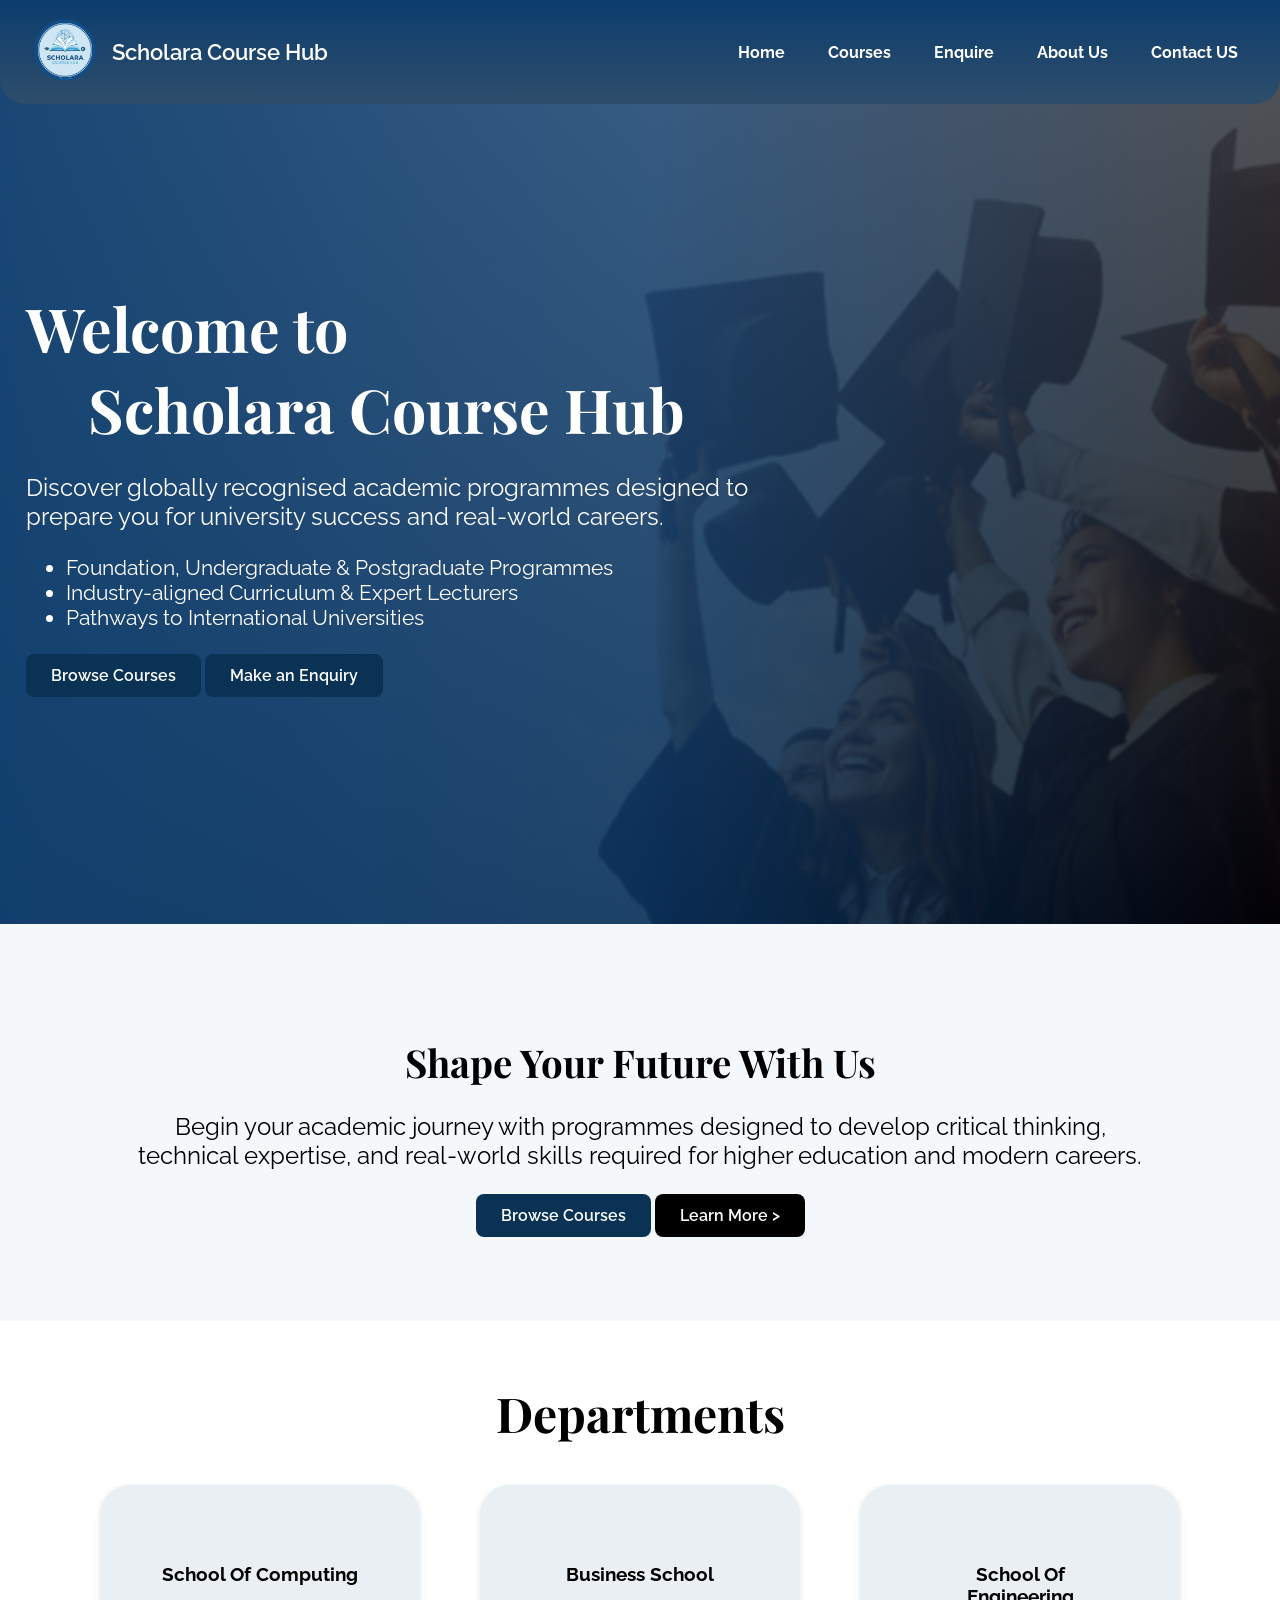
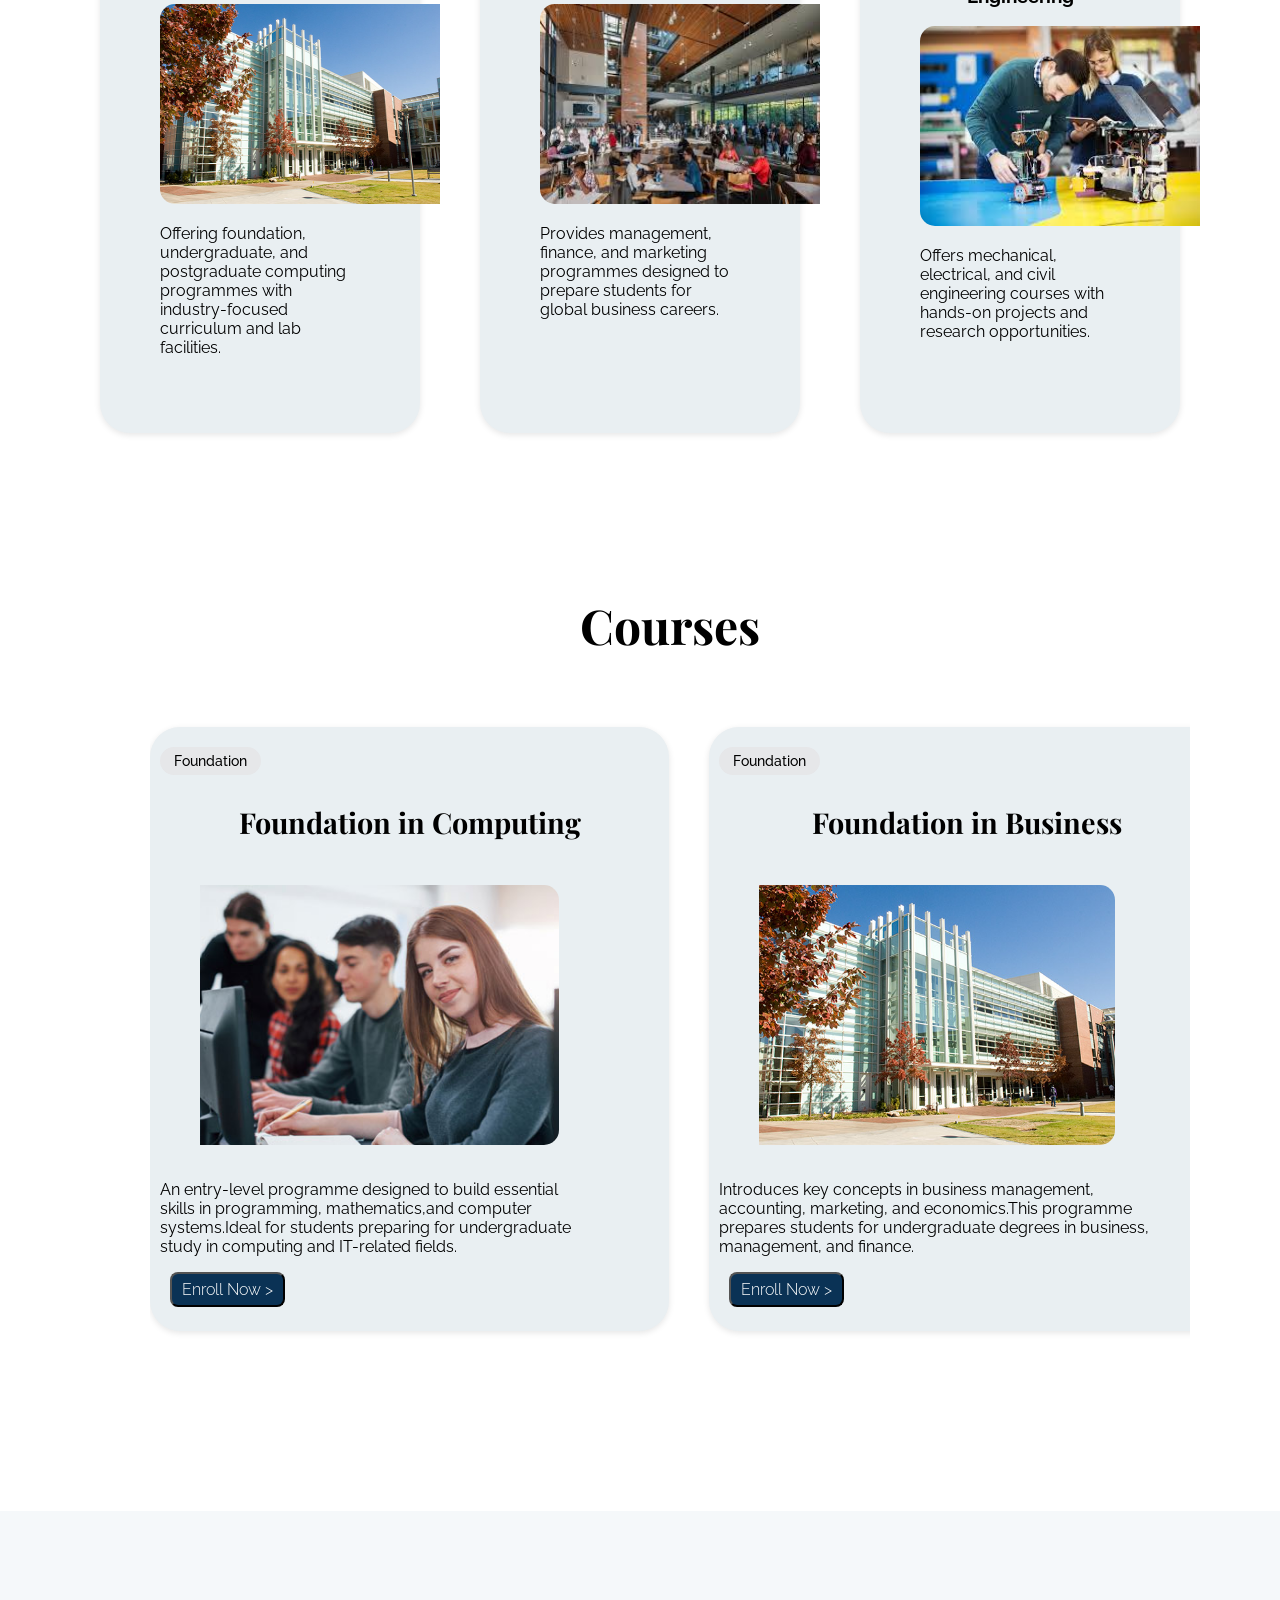
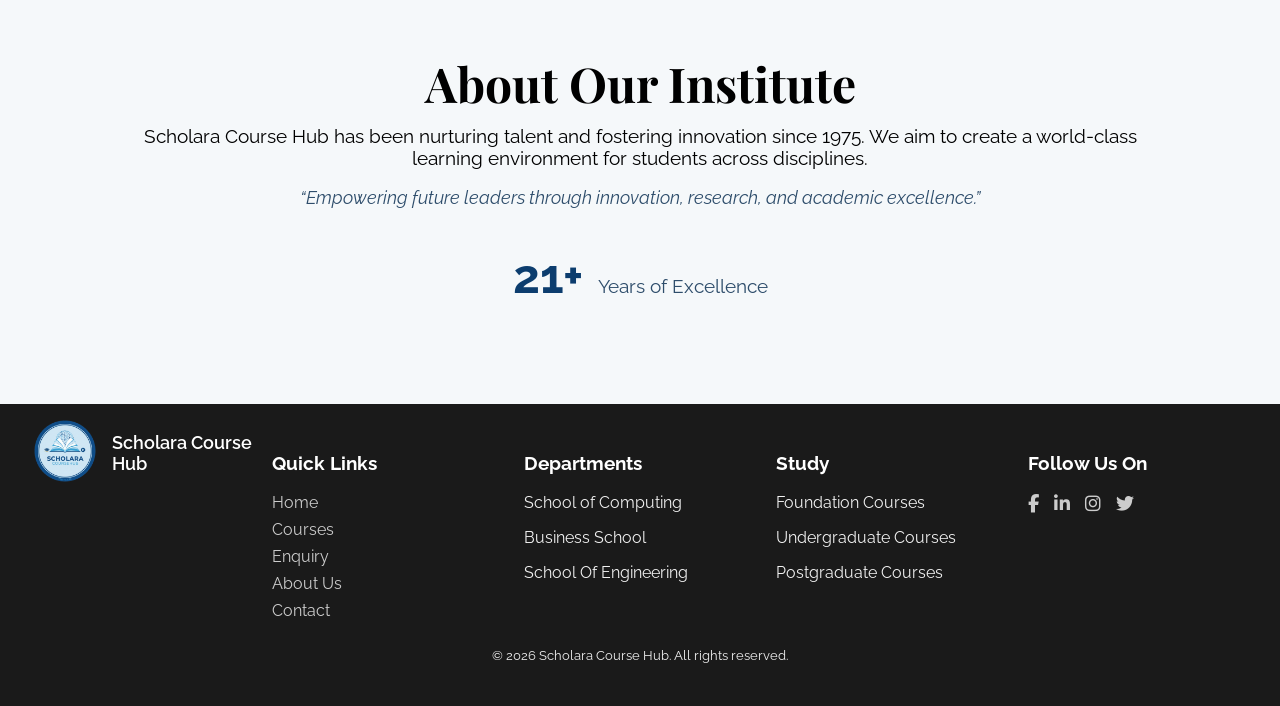
==== index.html @ f087dae4 "final web" ====
<!DOCTYPE html>
<html lang="en">
    <head>
        <meta charset="UTF-8">    <!--Character Encording--> 
            <title>Academic Course Portal</title>

             <!-- Fonts -->
            <link rel="preconnect" href="https://fonts.googleapis.com">
            <link rel="preconnect" href="https://fonts.gstatic.com" crossorigin>
            <link href="https://fonts.googleapis.com/css2?family=Raleway:wght@400;500;600;700&display=swap" rel="stylesheet">
            <link href="https://fonts.googleapis.com/css2?family=Playfair+Display:wght@600;700&display=swap" rel="stylesheet">
            <link rel="stylesheet" href="https://cdnjs.cloudflare.com/ajax/libs/font-awesome/6.5.0/css/all.min.css">

        <link rel="stylesheet" href="css/style.css">
    </head>

<body>
    <!-- HEADER -->
    <header class="navbar">
        <div class="brand">
            <img src="assets/logo.png" alt="University Logo" class="logo">  
            <span class="site-name">Scholara Course Hub</span>
        </div>

        <nav><b>
            <a href="index.html">Home</a> <!--Navigation part-->
            <a href="courses.html">Courses</a>
            <a href="enquiry.html">Enquire</a>
            <a href="about.html">About Us</a>
            <a href="contact.html">Contact US</a>
        </nav></b>
    </header>

    <!-- HERO SECTION -->
    <section class="hero">
        <div class="hero-content">
            <h1>Welcome to<br><center>Scholara Course Hub</center></h1>
            <p>Discover globally recognised academic programmes designed to<br> prepare
                you for university success and real-world careers.</p>
            <ul type="bullet" class="hero-points">
                <li> Foundation, Undergraduate & Postgraduate Programmes</li>
                <li> Industry-aligned Curriculum & Expert Lecturers</li>
                <li> Pathways to International Universities</li>
            </ul>

            <div class="hero-buttons">
                <a href="courses.html" class="button-courses">Browse Courses</a>
                <a href="enquiry.html" class="button-enquiry">Make an Enquiry</a>
            </div>
        </div>
    </section>

    <!-- INTRO SECTION -->
    <section class="intro">
        <h1>Shape Your Future With Us</h1>
            <p>
                Begin your academic journey with programmes designed to develop critical thinking,<br>
                technical expertise, and real-world skills required for higher education and modern
                careers.
            </p>
        <div class="intro-buttons"> <!--Shortcut buttons-->
            <a href="courses.html" class="button-courses">Browse Courses</a>
            <a href="about.html" class="button-more">Learn More ></a>
        </div>
    </section>

    <section class="departments-section" id="departments">
        <h2><center>Departments</center></h2>

        <div class="departments-container">
            <div class="departments-track">
                <div class="department-card">
                    <h3><center>School Of Computing</center></h3>
                    <img src="assets/depcomputing.jpg" alt="School Of Computing">
                    <p>Offering foundation, undergraduate, and postgraduate computing programmes with industry-focused curriculum and lab facilities.</p>
                </div>

                <div class="department-card">
                    <h3><center>Business School</center></h3>
                    <img src="assets/depbusiness.jpg" alt="Business School">
                    <p>Provides management, finance, and marketing programmes designed to prepare students for global business careers.</p>
                </div>

                <div class="department-card">
                    <h3><center>School Of Engineering</center></h3>
                    <img src="assets/depeng.jpg" alt="School Of Engineering">
                    <p>Offers mechanical, electrical, and civil engineering courses with hands-on projects and research opportunities.</p>
                </div>
            </div>
        </div>
    </section>


    <!-- COURSES -->
    <section class="course" id="courses">
        <h2><center>Courses</center></h2>

        <div class="course-container">
            <div class="course-track">
                <div class="course-card">
                    <span class="course-type">Foundation</span>
                    <h3><center>Foundation in Computing</center></h3>
                    <img src="assets/foundationcomp.jpg" alt="Foundation in Computing">
                    <p>An entry-level programme designed to build essential<br> skills in programming, mathematics,and computer <br> systems.Ideal for students preparing for undergraduate <br> study in computing and IT-related fields.</p>
                    <button class="course-button">Enroll Now ></button>
                </div>

                <div class="course-card">
                    <span class="course-type">Foundation</span>
                    <h3><center>Foundation in Business</center></h3>
                    <img src="assets/depcomputing.jpg" alt="Foundation in Business">
                    <p>Introduces key concepts in business management,<br> accounting, marketing, and economics.This programme <br> prepares students for undergraduate degrees in business,<br> management, and finance.</p>
                    <button class="course-button">Enroll Now ></button>
                </div>

                <div class="course-card">
                    <span class="course-type">Foundation</span>
                    <h3><center>Foundation in Engineering</center></h3>
                    <img src="assets/depbusiness.jpg" alt="Foundation in Engineering">
                    <p>Covers fundamental engineering principles including<br> mathematics, physics, and basic engineering design.<br> Designed to prepare students for undergraduate engineering <br> degrees.</p>
                    <button class="course-button">Enroll Now ></button>
                </div>

                <div class="course-card">
                    <span class="course-type">Undergraduate</span>
                    <h3><center>BSc Computer Science</center></h3>
                    <img src="assets/depbusiness.jpg" alt="BSc Computer Science">
                    <p>Focuses on software development, algorithms,<br> databases, operating systems, and computer networks.<br> Graduates are prepared for careers in software engineering,<br> IT, and technology innovation.</p>
                    <button class="course-button">Enroll Now ></button>
                </div>

                <div class="course-card">
                    <span class="course-type">Undergraduate</span>
                    <h3><center>BSc Software Engineering</center></h3>
                    <img src="assets/depbusiness.jpg" alt="BSc Software Engineering">
                    <p>Emphasises software design, development, testing,<br> and project management using industry-standard tools<br> and methodologies.Ideal for students aiming to become<br> professional software engineers.</p>
                    <button class="course-button">Enroll Now ></button>
                </div>

                <div class="course-card">
                    <span class="course-type">Undergraduate</span>
                    <h3><center>BSc Data Science</center></h3>
                    <img src="assets/depbusiness.jpg" alt="BSc Data Science">
                    <p>Covers data analysis, statistics, programming, and<br> data visualisation. Students learn how to extract insights<br> from large datasets and apply data-driven decision-making<br> techniques.</p>
                    <button class="course-button">Enroll Now ></button>
                </div>

                <div class="course-card">
                    <span class="course-type">Undergraduate</span>
                    <h3><center>BSc Business Management</center></h3>
                    <img src="assets/depbusiness.jpg" alt="BSc Business Management">
                    <p>Provides a strong foundation in management, marketing,<br> finance, and entrepreneurship. Designed to develop<br> leadership and decision-making skills for modern business<br> environments.</p>
                    <button class="course-button">Enroll Now</button>
                </div>

                <div class="course-card">
                    <span class="course-type">Undergraduate</span>
                    <h3><center>BSc Mechanical Engineering</center></h3>
                    <img src="assets/depbusiness.jpg" alt="BSc Mechanical Engineering">
                    <p>Focuses on mechanics, thermodynamics, materials, and<br> manufacturing processes. Prepares students for careers<br> in mechanical design, production, and engineering analysis.</p>
                    <button class="course-button">Enroll Now</button>
                </div>

                <div class="course-card">
                    <span class="course-type">postgraduate</span>
                    <h3><center>MSc Data Science</center></h3>
                    <img src="assets/depeng.jpg" alt="MSc Data Science">
                    <p>An advanced programme covering machine learning,<br> big data analytics, artificial intelligence, and statistical <br>modelling.Designed for graduates seeking careers in data <br>analytics, AI, and research</p>
                    <button class="course-button">Enroll Now</button>
                </div>

                <div class="course-card">
                    <p class="course-type">postgraduate</p>
                    <h3><center>MSc Artificial Intelligence</center></h3>
                    <img src="assets/depeng.jpg" alt="MSc Artificial Intelligence">
                    <p>Focuses on AI technologies such as machine learning,<br> neural networks, computer vision, and natural language<br> processing.Prepares students for cutting-edge roles in AI<br> development and research.</p>
                    <button class="course-button">Enroll Now ></button>
                </div>
            
                <div class="course-card">
                    <p class="course-type">postgraduate</p>
                    <h3><center>MSc Computer Science</center></h3>
                    <img src="assets/depeng.jpg" alt="MSc Computer Science">
                    <p>Offers advanced study in areas such as cloud computing,<br> cybersecurity, advanced algorithms, and software systems.<br> Suitable for graduates aiming for senior technical or<br> research roles.</p>
                    <button class="course-button">Enroll Now ></button>
                </div>

                <div class="course-card">
                    <p class="course-type">postgraduate</p>
                    <h3><center>MSc Business Analytics</center></h3>
                    <img src="assets/depeng.jpg" alt="MSc Business Analytics">
                    <p>Combines business strategy with data analytics and <br>decision science. Designed for professionals seeking to use<br> data to drive business performance and innovation.</p>
                    <button class="course-button">Enroll Now ></button>
                </div>

                <div class="course-card">
                    <p class="course-type">postgraduate</p>
                    <h3><center>MSc Engineering Management</center></h3>
                    <img src="assets/depeng.jpg" alt="MSc Engineering Management">
                    <p>Blends engineering principles with management practices,<br> focusing on project management, operations, and <br>leadership in engineering-based organisations.</p>
                    <button class="course-button">Enroll Now ></button>
                </div>
            </div>
        </div>
    </section>

    <!-- INSTITUTE SECTION -->
    <section class="institute-section" id="institute">
        <div class="container">
            <h2>About Our Institute</h2>
            <p class="institute-desc">
                Scholara Course Hub has been nurturing talent and fostering innovation since 1975. 
                We aim to create a world-class learning environment for students across disciplines.
            </p>
            <p class="institute-vision">
                “Empowering future leaders through innovation, research, and academic excellence.”
            </p>

            <div class="years-container">
                <span id="years" class="years">0+</span>
                <span class="years-label">Years of Excellence</span>
            </div>
        </div>
    </section>

    <script>
        const yearsEl = document.getElementById('years');
        let count = 0;
        const targetYears = 50; // Change this number

        function animateYears() {
        if(count < targetYears){
        count++;
        yearsEl.innerText = count + '+';
        setTimeout(animateYears, 30); // controls speed
        }
    }

  // Trigger immediately if section is already visible
        function checkAndAnimate() {
        const section = document.getElementById('institute');
        const top = section.getBoundingClientRect().top;
        if(top < window.innerHeight){
            animateYears();
            window.removeEventListener('scroll', checkAndAnimate); // only run once
        }
    }

            window.addEventListener('scroll', checkAndAnimate);
  // Run once in case user is already at the section
        checkAndAnimate();
    </script>



    <!-- FOOTER -->
    <footer>
        <div class="footer-grid">
            <div class="footer-logo">
                <img src="assets/logo.png"alt="University Logo" class="logo">
                <span class="site-name-footer">Scholara Course Hub</span>
            </div>

            <div>
                <h3>Quick Links</h3>
                <a href="index.html" >Home</a>
                <a href="courses.html">Courses</a>
                <a href="enquiry.html">Enquiry</a>
                <a href="about.html">About Us</a>
                <a href="contact.html">Contact</a>
            </div>

            <div>
                <h3>Departments</h3>
                <p>School of Computing</p>
                <p>Business School</p>
                <p>School Of Engineering</p>
            </div>

            <div>
                <h3>Study</h3>
                <p>Foundation Courses</p>
                <p>Undergraduate Courses</p>
                <p>Postgraduate Courses</p>
            </div>

            <div>
                <h3>Follow Us On</h3>

                <div class="social-icons">
                    <a href="https://www.facebook.com" target="_blank" aria-label="Facebook">
                    <i class="fab fa-facebook-f"></i>
                    </a>

                    <a href="https://www.linkedin.com" target="_blank" aria-label="LinkedIn">
                    <i class="fab fa-linkedin-in"></i>
                    </a>

                    <a href="https://www.instagram.com" target="_blank" aria-label="Instagram">
                    <i class="fab fa-instagram"></i>
                    </a>

                    <a href="https://www.twitter.com" target="_blank" aria-label="Twitter">
                    <i class="fab fa-twitter"></i>
                    </a>
                </div>
            </div>

        </div>

        <p class="copyright">© 2026 Scholara Course Hub. All rights reserved.</p>
    </footer>

</body>
</html>
---- css/style.css ----
* {
  box-sizing: border-box;
}

body {
  margin: 0;   
  padding: 0;
}

header {
    background-image: linear-gradient(to bottom, #0c3d6e, #2e4d6b);
    color: white;
    padding: 15px 30px;
    display: flex;
    justify-content: space-between;
    align-items: center;
}

.navbar {
  font-family: 'Raleway', sans-serif;
  border-bottom-left-radius: 25px;
  border-bottom-right-radius: 25px;
  position: relative;
  z-index: 10;
}

.brand {
  display: flex;
  align-items: center;   /* vertical center */
  gap: 12px;             /* space between logo and name */
}

.logo {
  width: 70px;   /* adjust size */
  height: auto;
  margin-bottom: 4px;
}

.site-name {
  font-size: 22px;
  font-weight: 600;
  color: white;
  line-height: 3;
  transition: text-shadow 0.3s ease, color 0.3s ease;
}

.site-name:hover{
    color: #ffffff;
    text-shadow:
        0 0 8px rgba(255, 255, 255, 0.6),
        0 0 16px rgba(17, 78, 140, 0.8);
}

nav a {
    color: white;
    text-decoration: none;
    margin-left: 15px;
    padding: 6px 12px;
    border-radius: 10px;
}

nav a:hover {
    background-color: #358be0;
}

.hero {
    background:
        linear-gradient(
            rgba(181, 176, 176, 0.65),
            rgba(2, 2, 2, 0.65)
        ),
        url('../assets/hero.png');

    background-size: cover;
    background-position: center;
    background-size: cover;       /* make it cover the whole section */
    background-position: center;  /* center the image */
    height: 100vh;                 /* takes 80% of viewport height */
    display: flex;
    justify-content: flex-start;
    align-items: center;
    position: relative;
    color: rgb(0, 0, 0);
    text-align: left;
    padding-left: 2%;
    padding-bottom: 20%;
    margin-top: -80px; /* pull hero up behind header */
    padding-top: 120px; /* push text back down */
}
.hero::after {
    content: "";
    position: absolute;
    top: 0; left: 0;
    width: 100%; height: 100%;
    background: linear-gradient(
        90deg,
        rgba(12, 61, 110, 0.92),
        rgba(12, 61, 110, 0.75),
        rgba(0, 0, 0, 0.55)
    );
}

.hero-content {
    position: relative;
    z-index: 1;
    font-family: 'Raleway', sans-serif;
    padding-top: 10%;
    
}

.hero-content {
    animation: fadeSlide 1.2s ease-out forwards;
}

@keyframes fadeSlide {
    from {
        opacity: 0;
        transform: translateY(20px);
    }
    to {
        opacity: 1;
        transform: translateY(0);
    }
}

.hero h1 {
    font-family: 'Playfair Display', serif;
    font-size: 3.8rem;
    margin-bottom: 1rem;
    transition: text-shadow 0.3s ease, color 0.3s ease;
    color: #ffffff;
}

.hero h1:hover{
    color: #ffffff;
    text-shadow:
        0 0 8px rgba(255, 255, 255, 0.6),
        0 0 16px rgba(17, 78, 140, 0.8);
}

.hero p {
    font-size: 1.5rem;
    margin-bottom: 1.5rem;
    color: #ffffff;
}

.hero-points{
    font-size: 1.3rem;
    margin-bottom: 1.5rem;
    color: #ffffff;
}

.button-courses {
    display: inline-block;
    background-color: #0c3d6e;  /* deep blue color */
    color: white;
    padding: 12px 25px;
    font-size: 1rem;
    font-weight: 600;
    text-decoration: none;       /* remove underline */
    border-radius: 8px;          /* rounded corners */
    transition: background 0.3s, transform 0.3s;
    position: relative;
    overflow: hidden;
    background-color: #0a3255;  /* slightly darker on hover */
    transform: translateY(-2px); /* subtle lift effect */
    transform: translateY(0);    /* click effect */
}

.button-courses:hover {
    background-color: #358be0;
}

.button-enquiry {
    display: inline-block;
    background-color: #0c3d6e;  /*deep blue color */
    color: white;
    padding: 12px 25px;
    font-size: 1rem;
    font-weight: 600;
    text-decoration: none;       /* remove underline */
    border-radius: 8px;          /* rounded corners */
    transition: background 0.3s, transform 0.3s;
    background-color: #0a3255;  /* slightly darker on hover */
    transform: translateY(-2px); /* subtle lift effect */
    position: relative;
    overflow: hidden;
    transform: translateY(0);    /* click effect */
}

.button-enquiry:hover {
    background-color: #358be0;
}

.intro {
    background-color: #f5f8fa; /* very light blue/gray */
    padding: 80px 10%;
    text-align: center;
    position: relative;
    opacity: 0;
    transform: translateY(20px);
    animation: introFade 1s ease-out forwards;
    animation-delay: 0.5s; /* delay after page load */
}

@keyframes introFade {
    to {
        opacity: 1;
        transform: translateY(0);
    }
}

.intro h1 {
    font-family: 'Playfair Display', serif;
    font-size: 2.4rem;
    margin-bottom: 1rem;
    transition: text-shadow 0.3s ease, color 0.3s ease;
    color: rgb(0, 0, 0);
}

.intro h1:hover{
    color: #333435;
    text-shadow:
        0 0 8px rgba(255, 255, 255, 0.6),
        0 0 16px rgba(17, 78, 140, 0.8);
}

.intro p {
    font-family: 'Raleway', sans-serif;
    font-size: x-large;
}

.intro-buttons {
    margin-top: 20px;
    font-family: 'Raleway', sans-serif;
}

.button-more {
    display: inline-block;
    font-family: 'Raleway', sans-serif;
    background-color: #0c3d6e;  /* your deep blue color */
    color: white;
    padding: 12px 25px;
    font-size: 1rem;
    font-weight: 600;
    text-decoration: none;       /* remove underline */
    border-radius: 8px;          /* rounded corners */
    transition: background 0.3s, transform 0.3s;
    position: relative;
    overflow: hidden;
    background-color: #000000;  /* slightly darker on hover */
    transform: translateY(-2px); /* subtle lift effect */
    transform: translateY(0);    /* click effect */
}

.button-more:hover{
    background-color: #434547;
}

.departments-section {
    padding: 100px;
    background-color: white;
    padding-top: 20px;
}

.departments-section h2{
    font-family: 'Playfair Display', serif;
    font-size: 3rem;
}

.departments-track {
    display: grid;
    grid-template-columns: repeat(auto-fit, minmax(320px, 1fr));
    gap: 60px;
    margin-top: 20px;
}
 
.department-card{
    background-color: #e9eff2;
    padding: 60px;
    border-radius: 30px;
    box-shadow: 0 2px 6px rgba(0,0,0,0.1);
    /* Added transition for smooth movement */
    transition: transform 0.3s ease, box-shadow 0.3s ease;
    font-family: 'Raleway', sans-serif;
}

.department-card:hover {
    transform: translateY(-10px); /* Lifts the card up */
    box-shadow: 0 10px 20px rgba(0,0,0,0.15); /* Deepens shadow */
    background-color: #ffffff; /* Subtle color shift */
}

.department-card img{
    width: 350px;
    height: 200px;
    padding-right: 70px;
    border-radius: 15px;
}

.course {
    padding: 150px;
    background-color: white;
    padding-top: 20px;
    padding-right: 90px;
}

.course h2{
    font-family: 'Playfair Display', serif;
    font-size: 3rem;
}

.course h3{
    font-family: 'Playfair Display', serif;
    font-size: 1.8rem;
}

.course-type{
    display: inline-block;
    padding: 6px 14px;
    font-size: 14px;
    font-weight: 500;
    background-color: #e6e7e9;   /* light blue background */
    color: #000000;              /* dark blue text */
    border-radius: 50px;  
    margin-top: 10px;
}

.course-button{
    margin-left: 10px;
    margin-right: 70px;
    display: inline-block;
    background-color: #0c3d6e;  /* your deep blue color */
    color: white;
    font-size: 1rem;
    font-weight: 300;
    padding-left: 10px;
    padding-right: 10px;
    padding-top: 6px;
    padding-bottom: 6px;
    text-decoration: none;       /* remove underline */
    border-radius: 8px;          /* rounded corners */
    transition: background 0.3s, transform 0.3s;
    background-color: #0a3255;  /* slightly darker on hover */
    transform: translateY(-2px); /* subtle lift effect */
    position: relative;
    overflow: hidden;
    transform: translateY(0);    /* click effect */
    font-family: 'Raleway', sans-serif;
}

.course-button:hover{
    background-color: #358be0;
}

.course-container {
    overflow: hidden;
}

.course-track {
    display: flex;
    gap: 40px;
    overflow-x: auto;
    scroll-behavior: smooth;
    padding: 30px 0;
}

.course-track::-webkit-scrollbar {
    display: none;
}

.course-card{
    min-width: 250px;
    min-height: 580px;   /* IMPORTANT for horizontal layout */
    flex-shrink: 0;     /* prevents shrinking */
    background-color: #e9eff2;
    padding: 10px;
    border-radius: 30px;
    box-shadow: 0 2px 6px rgba(0,0,0,0.1);
    transition: transform 0.3s ease, box-shadow 0.3s ease;
    font-family: 'Raleway', sans-serif;
}

.course-card:hover {
    transform: translateY(-10px); /* Lifts the card up */
    box-shadow: 0 10px 20px rgba(0,0,0,0.15); /* Deepens shadow */
    background-color: #ffffff; /* Subtle color shift */
}

.course-card img{
    width: 80%;
    height: 260px;
    object-fit: cover;
    border-radius: 15px;
    margin: 15px 0;
    padding-left: 40px;
    
}

/* ===== Courses Page Cards ===== */

.courses-grid {
    display: grid;
    grid-template-columns: repeat(auto-fit, minmax(320px, 1fr));
    gap: 30px;
    margin-top: 40px;
}

.course-page-card {
    background: white;
    padding: 25px;
    border-radius: 20px;
    box-shadow: 0 10px 25px rgba(0,0,0,0.08);
    cursor: pointer;
    transition: all 0.3s ease;
    position: relative;
}

.course-page-card:hover {
    transform: translateY(-8px);
    box-shadow: 0 18px 35px rgba(0,0,0,0.15);
}

.course-page-card h3 {
    color: #0c3d6e;
    margin: 10px 0;
}

.course-page-card .code {
    display: inline-block;
    background-color: #e3ecf7;
    color: #0c3d6e;
    font-weight: 600;
    font-size: 13px;
    padding: 5px 12px;
    border-radius: 50px;
    margin-bottom: 12px;
}

.course-page-card::before {
    content: attr(data-level);
    position: absolute;
    top: 15px;
    right: 15px;
    background-color: #358be0;
    color: white;
    font-size: 11px;
    padding: 4px 10px;
    border-radius: 50px;
}

/* ===== Filter Section Styling ===== */

.filter-section {
    margin-top: 20px;
    margin-bottom: 30px;
    text-align: center;
    font-family: 'Raleway', sans-serif;
}

.filter-section label {
    font-weight: 600;
    font-size: 16px;
    margin-right: 10px;
    color: #0c3d6e;
}

/* Modern Dropdown */
.filter-section select {
    padding: 10px 18px;
    border-radius: 30px;
    border: 2px solid #0c3d6e;
    background-color: white;
    font-size: 14px;
    font-weight: 500;
    cursor: pointer;
    outline: none;
    transition: all 0.3s ease;
}

/* Hover Effect */
.filter-section select:hover {
    background-color: #f0f6ff;
}

/* Focus Effect */
.filter-section select:focus {
    box-shadow: 0 0 8px rgba(53, 139, 224, 0.6);
    border-color: #358be0;
}

.institute-section {
    background-color: #f5f8fa;
    padding: 100px 10%;
    text-align: center;
    font-family: 'Raleway', sans-serif;
    padding-top: -10px;
}

.institute-section h2 {
    font-family: 'Playfair Display', serif;
    font-size: 3rem;
    margin-bottom: 20px;
    color: #000000;
}

.institute-desc {
    font-size: 1.2rem;
    margin-bottom: 15px;
    margin-top: -10px;
}

.institute-vision {
    font-size: 1.1rem;
    font-style: italic;
    color: #2e4d6b;
    margin-bottom: 40px;
}

.years-container {
    font-size: 3rem;
    font-weight: 700;
    color: #0c3d6e;
    display: flex;
    justify-content: center;
    align-items: baseline;
    gap: 15px;
}

.years-label {
    font-size: 1.2rem;
    font-weight: 400;
    color: #2e4d6b;
}

.years {
    transition: all 1s ease-out;
}

footer {
    background-color: #1a1a1a;
    color: #f1f1f1;
    padding: 30px 20px;
    font-family: 'Raleway', sans-serif;
}

.site-name-footer {
    font-size: 18px;
    font-weight: 600;
    color: white;
    transition: text-shadow 0.3s ease, color 0.3s ease;
    font-family: 'Raleway', sans-serif;
}

.footer-logo{
  display: flex;
  align-items: center;   /* vertical center */
  gap: 12px;
  margin-top: -155px;
  padding-left: 10px;
}

.footer-grid {
    display: grid;
    grid-template-columns: repeat(auto-fit, minmax(200px, 1fr));
    gap: 20px;
}

footer h3 {
    color: white;
}

footer a {
    display: block;      /* makes each link go to new line */
    color: #ccc;
    text-decoration: none;
    margin-bottom: 8px;
    font-size: 16px;
    font-family: 'Raleway', sans-serif;
}

footer a:hover {
    color: white;
    padding-left: 5px;
    transition: 0.3s;
}

.social-icons {
    display: flex;
    gap: 15px;
    margin-top: 10px;
}

.social-icons a {
    color: #ccc;
    font-size: 18px;
    transition: 0.3s ease;
}

.social-icons a:hover {
    color: white;
    transform: translateY(-3px);
}

.copyright {
    text-align: center;
    margin-top: 20px;
    font-size: 13px;
}

/* ===== Enquiry Section ===== */

.enquiry-section {
    padding: 80px 10%;
    background-color: #f5f8fa;
    font-family: 'Raleway', sans-serif;
}

.enquiry-section h2 {
    text-align: center;
    font-family: 'Playfair Display', serif;
    font-size: 2.5rem;
    margin-bottom: 40px;
}

#enquiryForm {
    max-width: 600px;
    margin: auto;
    background: white;
    padding: 40px;
    border-radius: 20px;
    box-shadow: 0 10px 25px rgba(0,0,0,0.08);
}

#enquiryForm label {
    display: block;
    margin-top: 15px;
    font-weight: 600;
}

#enquiryForm input,
#enquiryForm select,
#enquiryForm textarea {
    width: 100%;
    padding: 10px;
    margin-top: 6px;
    border-radius: 8px;
    border: 1px solid #ccc;
    font-size: 14px;
}

.study-mode {
    display: flex;
    align-items: center;
    gap: 60px;              /* space between options */
    padding: 20px;
}

.radio-item {
    display: flex;
    align-items: center;    /* vertically centers radio + text */
    gap: 8px;
    font-weight: 600;
}

.study-mode legend {
    width: 100%;
    margin-bottom: 15px;
}

.submit-btn {
    margin-top: 20px;
    width: 100%;
    padding: 12px;
    background-color: #0c3d6e;
    color: white;
    border: none;
    border-radius: 8px;
    font-weight: 600;
    cursor: pointer;
    transition: 0.3s;
}

.submit-btn:hover {
    background-color: #358be0;
}

#formMessage {
    margin-top: 15px;
    font-weight: 600;
    text-align: center;
}

.sr-only {
    position: absolute;
    width: 1px;
    height: 1px;
    margin: -1px;
    padding: 0;
    overflow: hidden;
    clip: rect(0,0,0,0);
    border: 0;
}
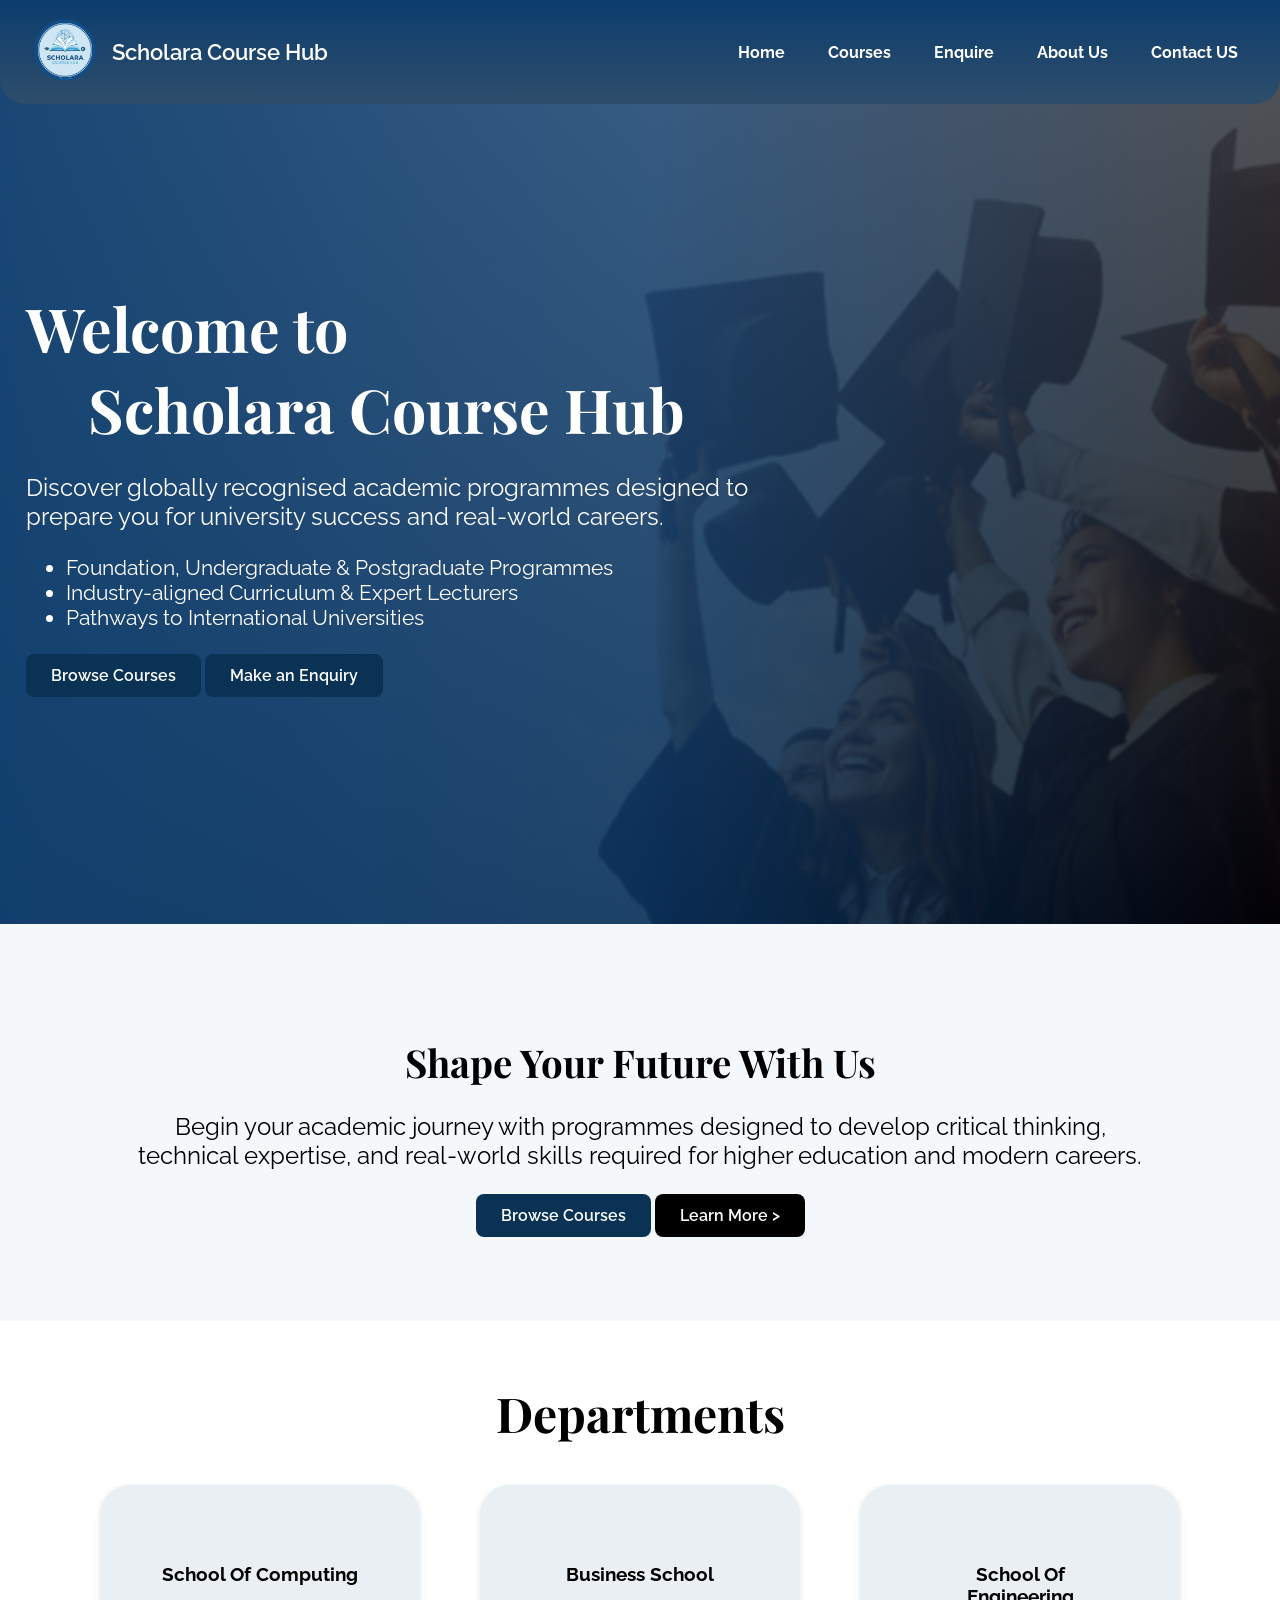
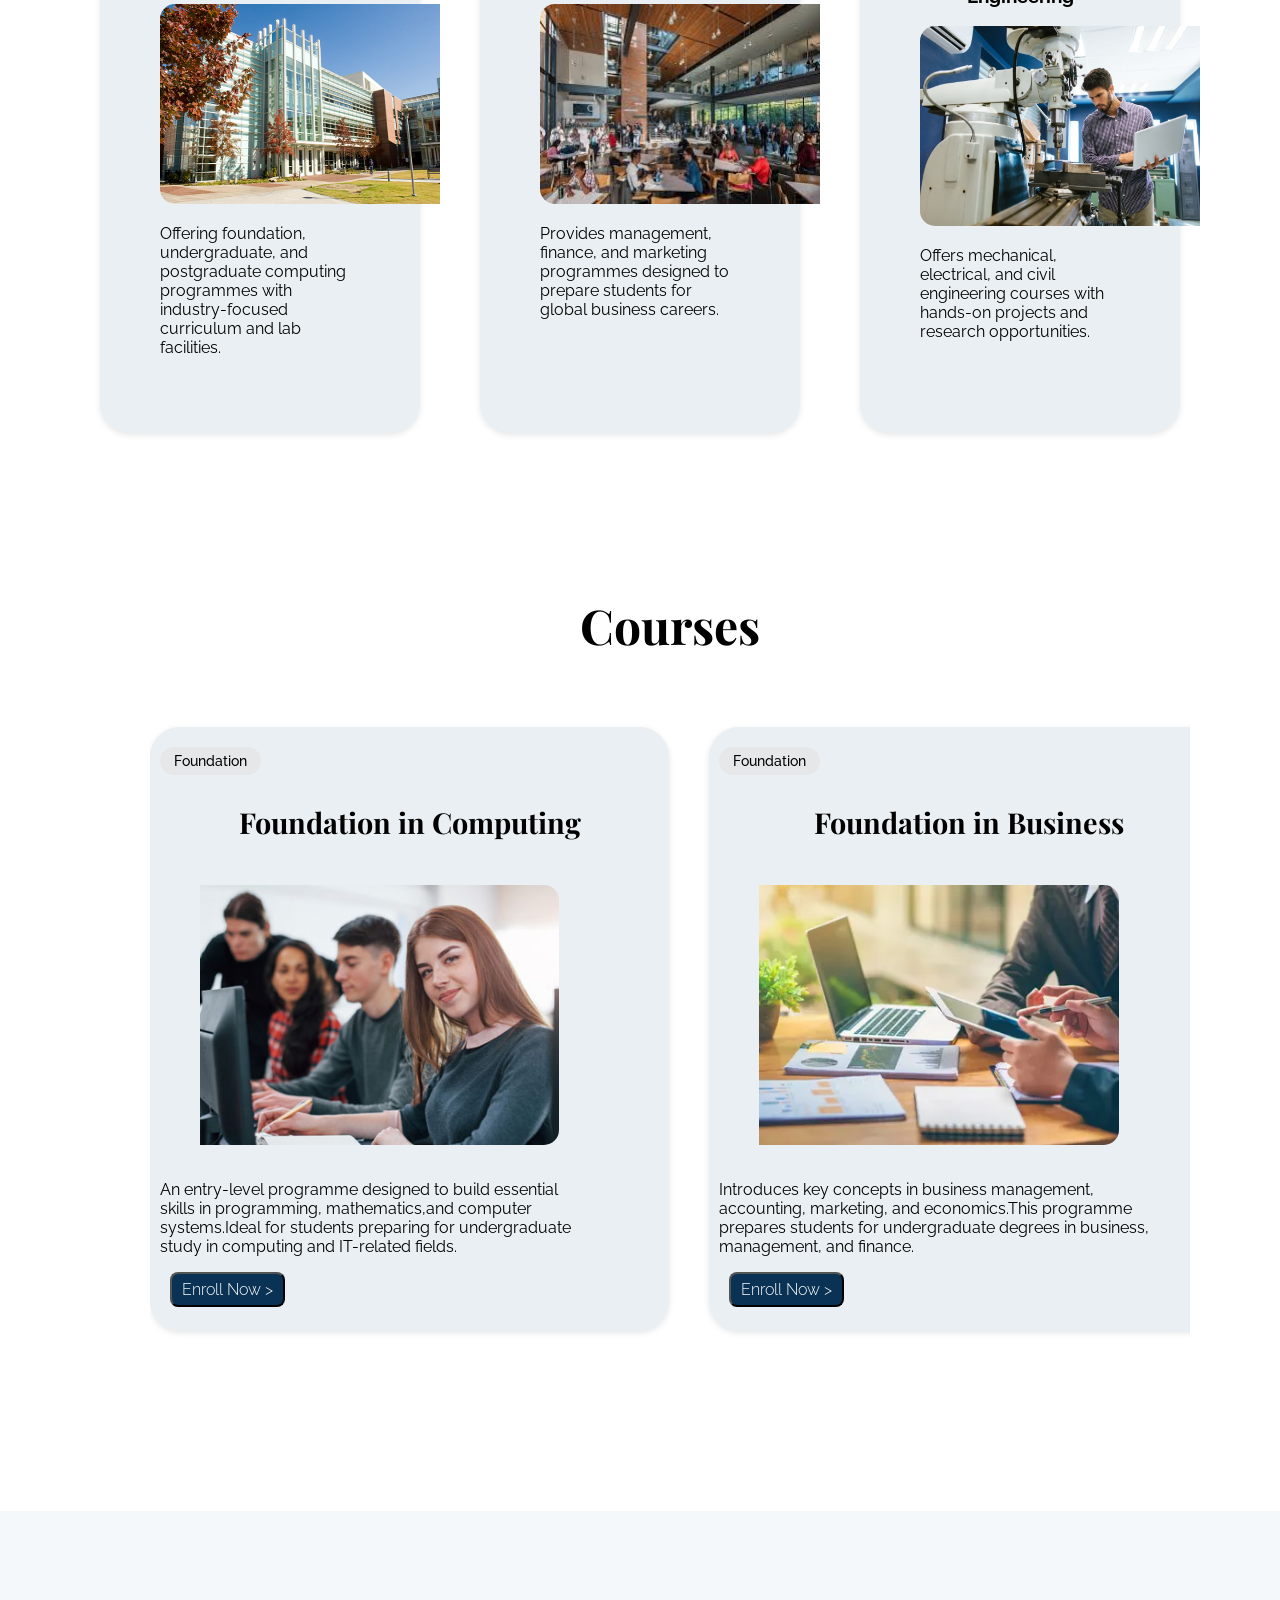
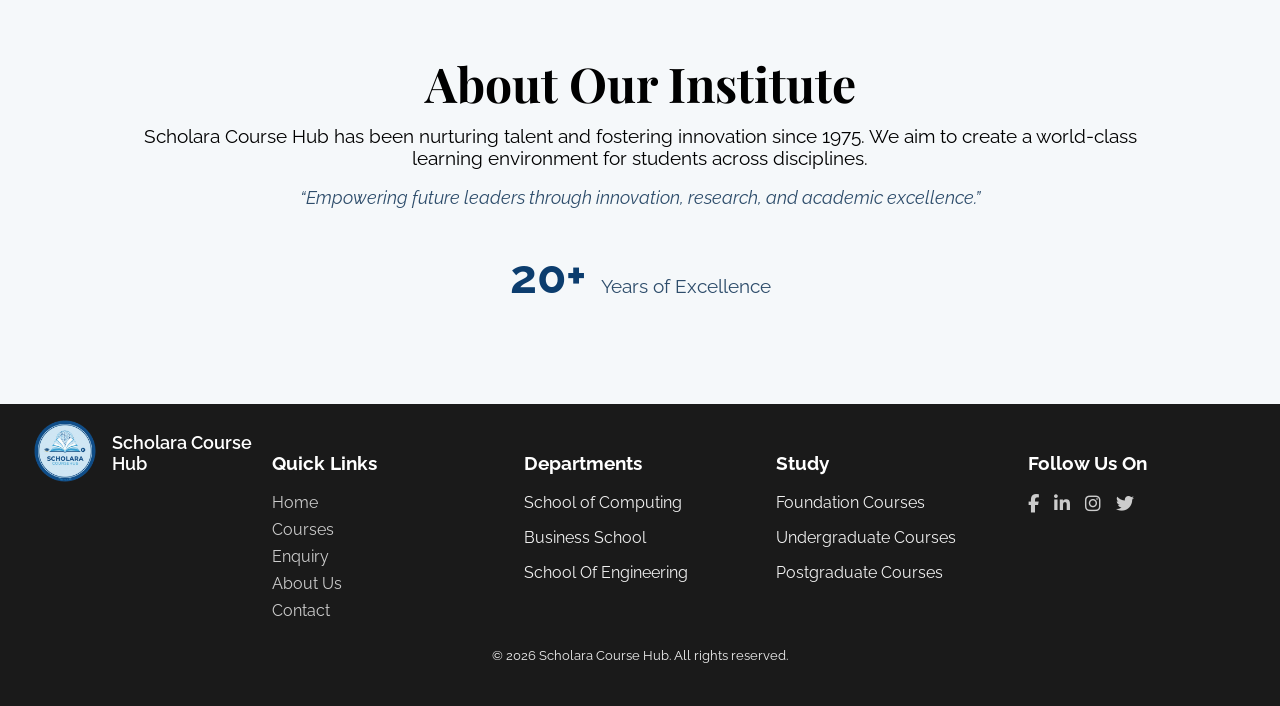
==== commit 355d30fd: "Update the images" ====
--- a/index.html
+++ b/index.html
@@ -22,22 +22,22 @@
             <span class="site-name">Scholara Course Hub</span>
         </div>
 
-        <nav><b>
-            <a href="index.html">Home</a> <!--Navigation part-->
-            <a href="courses.html">Courses</a>
-            <a href="enquiry.html">Enquire</a>
-            <a href="about.html">About Us</a>
-            <a href="contact.html">Contact US</a>
-        </nav></b>
+        <nav>
+            <a href="index.html"><b>Home</b></a> <!--Navigation part-->
+            <a href="courses.html"><b>Courses</b></a>
+            <a href="enquiry.html"><b>Enquire</b></a>
+            <a href="about.html"><b>About Us</b></a>
+            <a href="contact.html"><b>Contact US</b></a>
+        </nav> 
     </header>
 
     <!-- HERO SECTION -->
     <section class="hero">
         <div class="hero-content">
-            <h1>Welcome to<br><center>Scholara Course Hub</center></h1>
+            <h1>Welcome to<br><span class="hero-content-center">Scholara Course Hub</span></h1>
             <p>Discover globally recognised academic programmes designed to<br> prepare
                 you for university success and real-world careers.</p>
-            <ul type="bullet" class="hero-points">
+            <ul class="hero-points">
                 <li> Foundation, Undergraduate & Postgraduate Programmes</li>
                 <li> Industry-aligned Curriculum & Expert Lecturers</li>
                 <li> Pathways to International Universities</li>
@@ -65,25 +65,25 @@
     </section>
 
     <section class="departments-section" id="departments">
-        <h2><center>Departments</center></h2>
+        <h2 class="center-text">Departments</h2>
 
         <div class="departments-container">
             <div class="departments-track">
                 <div class="department-card">
-                    <h3><center>School Of Computing</center></h3>
+                    <h3 class="center-text">School Of Computing</h3>
                     <img src="assets/depcomputing.jpg" alt="School Of Computing">
                     <p>Offering foundation, undergraduate, and postgraduate computing programmes with industry-focused curriculum and lab facilities.</p>
                 </div>
 
                 <div class="department-card">
-                    <h3><center>Business School</center></h3>
+                    <h3 class="center-text">Business School</h3>
                     <img src="assets/depbusiness.jpg" alt="Business School">
                     <p>Provides management, finance, and marketing programmes designed to prepare students for global business careers.</p>
                 </div>
 
                 <div class="department-card">
-                    <h3><center>School Of Engineering</center></h3>
-                    <img src="assets/depeng.jpg" alt="School Of Engineering">
+                    <h3 class="center-text">School Of Engineering</h3>
+                    <img src="assets/depeng1.jpg" alt="School Of Engineering">
                     <p>Offers mechanical, electrical, and civil engineering courses with hands-on projects and research opportunities.</p>
                 </div>
             </div>
@@ -93,13 +93,13 @@
 
     <!-- COURSES -->
     <section class="course" id="courses">
-        <h2><center>Courses</center></h2>
+        <h2 class="center-text">Courses</h2>
 
         <div class="course-container">
             <div class="course-track">
                 <div class="course-card">
                     <span class="course-type">Foundation</span>
-                    <h3><center>Foundation in Computing</center></h3>
+                    <h3 class="center-text">Foundation in Computing</h3>
                     <img src="assets/foundationcomp.jpg" alt="Foundation in Computing">
                     <p>An entry-level programme designed to build essential<br> skills in programming, mathematics,and computer <br> systems.Ideal for students preparing for undergraduate <br> study in computing and IT-related fields.</p>
                     <button class="course-button">Enroll Now ></button>
@@ -107,47 +107,47 @@
 
                 <div class="course-card">
                     <span class="course-type">Foundation</span>
-                    <h3><center>Foundation in Business</center></h3>
-                    <img src="assets/depcomputing.jpg" alt="Foundation in Business">
+                    <h3 class="center-text">Foundation in Business</h3>
+                    <img src="assets/foundationbusiness.webp" alt="Foundation in Business">
                     <p>Introduces key concepts in business management,<br> accounting, marketing, and economics.This programme <br> prepares students for undergraduate degrees in business,<br> management, and finance.</p>
                     <button class="course-button">Enroll Now ></button>
                 </div>
 
                 <div class="course-card">
                     <span class="course-type">Foundation</span>
-                    <h3><center>Foundation in Engineering</center></h3>
-                    <img src="assets/depbusiness.jpg" alt="Foundation in Engineering">
+                    <h3 class="center-text">Foundation in Engineering</h3>
+                    <img src="assets/depeng1.jpg" alt="Foundation in Engineering">
                     <p>Covers fundamental engineering principles including<br> mathematics, physics, and basic engineering design.<br> Designed to prepare students for undergraduate engineering <br> degrees.</p>
                     <button class="course-button">Enroll Now ></button>
                 </div>
 
                 <div class="course-card">
                     <span class="course-type">Undergraduate</span>
-                    <h3><center>BSc Computer Science</center></h3>
-                    <img src="assets/depbusiness.jpg" alt="BSc Computer Science">
+                    <h3 class="center-text" >BSc Computer Science</h3>
+                    <img src="assets/foundationcomp.jpg" alt="BSc Computer Science">
                     <p>Focuses on software development, algorithms,<br> databases, operating systems, and computer networks.<br> Graduates are prepared for careers in software engineering,<br> IT, and technology innovation.</p>
                     <button class="course-button">Enroll Now ></button>
                 </div>
 
                 <div class="course-card">
                     <span class="course-type">Undergraduate</span>
-                    <h3><center>BSc Software Engineering</center></h3>
-                    <img src="assets/depbusiness.jpg" alt="BSc Software Engineering">
+                    <h3 class="center-text">BSc Software Engineering</h3>
+                    <img src="assets/foundationcomp.jpg" alt="BSc Software Engineering">
                     <p>Emphasises software design, development, testing,<br> and project management using industry-standard tools<br> and methodologies.Ideal for students aiming to become<br> professional software engineers.</p>
                     <button class="course-button">Enroll Now ></button>
                 </div>
 
                 <div class="course-card">
                     <span class="course-type">Undergraduate</span>
-                    <h3><center>BSc Data Science</center></h3>
-                    <img src="assets/depbusiness.jpg" alt="BSc Data Science">
+                    <h3 class="center-text">BSc Data Science</h3>
+                    <img src="assets/foundationcomp.jpg" alt="BSc Data Science">
                     <p>Covers data analysis, statistics, programming, and<br> data visualisation. Students learn how to extract insights<br> from large datasets and apply data-driven decision-making<br> techniques.</p>
                     <button class="course-button">Enroll Now ></button>
                 </div>
 
                 <div class="course-card">
                     <span class="course-type">Undergraduate</span>
-                    <h3><center>BSc Business Management</center></h3>
+                    <h3 class="center-text">BSc Business Management</h3>
                     <img src="assets/depbusiness.jpg" alt="BSc Business Management">
                     <p>Provides a strong foundation in management, marketing,<br> finance, and entrepreneurship. Designed to develop<br> leadership and decision-making skills for modern business<br> environments.</p>
                     <button class="course-button">Enroll Now</button>
@@ -155,48 +155,48 @@
 
                 <div class="course-card">
                     <span class="course-type">Undergraduate</span>
-                    <h3><center>BSc Mechanical Engineering</center></h3>
-                    <img src="assets/depbusiness.jpg" alt="BSc Mechanical Engineering">
+                    <h3 class="center-text">BSc Mechanical Engineering</h3>
+                    <img src="assets/depeng1.jpg" alt="BSc Mechanical Engineering">
                     <p>Focuses on mechanics, thermodynamics, materials, and<br> manufacturing processes. Prepares students for careers<br> in mechanical design, production, and engineering analysis.</p>
                     <button class="course-button">Enroll Now</button>
                 </div>
 
                 <div class="course-card">
                     <span class="course-type">postgraduate</span>
-                    <h3><center>MSc Data Science</center></h3>
-                    <img src="assets/depeng.jpg" alt="MSc Data Science">
+                    <h3 class="center-text">MSc Data Science</h3>
+                    <img src="assets/foundationcomp.jpg" alt="MSc Data Science">
                     <p>An advanced programme covering machine learning,<br> big data analytics, artificial intelligence, and statistical <br>modelling.Designed for graduates seeking careers in data <br>analytics, AI, and research</p>
                     <button class="course-button">Enroll Now</button>
                 </div>
 
                 <div class="course-card">
                     <p class="course-type">postgraduate</p>
-                    <h3><center>MSc Artificial Intelligence</center></h3>
-                    <img src="assets/depeng.jpg" alt="MSc Artificial Intelligence">
+                    <h3 class="center-text">MSc Artificial Intelligence</h3>
+                    <img src="assets/foundationcomp.jpg" alt="MSc Artificial Intelligence">
                     <p>Focuses on AI technologies such as machine learning,<br> neural networks, computer vision, and natural language<br> processing.Prepares students for cutting-edge roles in AI<br> development and research.</p>
                     <button class="course-button">Enroll Now ></button>
                 </div>
             
                 <div class="course-card">
                     <p class="course-type">postgraduate</p>
-                    <h3><center>MSc Computer Science</center></h3>
-                    <img src="assets/depeng.jpg" alt="MSc Computer Science">
+                    <h3 class="center-text">MSc Computer Science</h3>
+                    <img src="assets/foundationcomp.jpg" alt="MSc Computer Science">
                     <p>Offers advanced study in areas such as cloud computing,<br> cybersecurity, advanced algorithms, and software systems.<br> Suitable for graduates aiming for senior technical or<br> research roles.</p>
                     <button class="course-button">Enroll Now ></button>
                 </div>
 
                 <div class="course-card">
                     <p class="course-type">postgraduate</p>
-                    <h3><center>MSc Business Analytics</center></h3>
-                    <img src="assets/depeng.jpg" alt="MSc Business Analytics">
+                    <h3 class="center-text">MSc Business Analytics</h3>
+                    <img src="assets/depbusiness.jpg" alt="MSc Business Analytics">
                     <p>Combines business strategy with data analytics and <br>decision science. Designed for professionals seeking to use<br> data to drive business performance and innovation.</p>
                     <button class="course-button">Enroll Now ></button>
                 </div>
 
                 <div class="course-card">
                     <p class="course-type">postgraduate</p>
-                    <h3><center>MSc Engineering Management</center></h3>
-                    <img src="assets/depeng.jpg" alt="MSc Engineering Management">
+                    <h3 class="center-text">MSc Engineering Management</h3>
+                    <img src="assets/depeng1.jpg" alt="MSc Engineering Management">
                     <p>Blends engineering principles with management practices,<br> focusing on project management, operations, and <br>leadership in engineering-based organisations.</p>
                     <button class="course-button">Enroll Now ></button>
                 </div>
@@ -226,7 +226,7 @@
     <script>
         const yearsEl = document.getElementById('years');
         let count = 0;
-        const targetYears = 50; // Change this number
+        const targetYears = 50; 
 
         function animateYears() {
         if(count < targetYears){
@@ -257,7 +257,7 @@
     <footer>
         <div class="footer-grid">
             <div class="footer-logo">
-                <img src="assets/logo.png"alt="University Logo" class="logo">
+                <img src="assets/logo.png" alt="University Logo" class="logo">
                 <span class="site-name-footer">Scholara Course Hub</span>
             </div>
 
--- a/css/style.css
+++ b/css/style.css
@@ -57,6 +57,7 @@
     margin-left: 15px;
     padding: 6px 12px;
     border-radius: 10px;
+    font-weight: bold;
 }
 
 nav a:hover {
@@ -112,6 +113,11 @@
     animation: fadeSlide 1.2s ease-out forwards;
 }
 
+.hero-content-center {
+    text-align: center;
+    display: block;
+}
+
 @keyframes fadeSlide {
     from {
         opacity: 0;
@@ -215,7 +221,7 @@
     font-size: 2.4rem;
     margin-bottom: 1rem;
     transition: text-shadow 0.3s ease, color 0.3s ease;
-    color: rgb(0, 0, 0);
+    color: #000000;
 }
 
 .intro h1:hover{
@@ -296,6 +302,10 @@
     height: 200px;
     padding-right: 70px;
     border-radius: 15px;
+}
+
+.center-text {
+    text-align: center;
 }
 
 .course {
